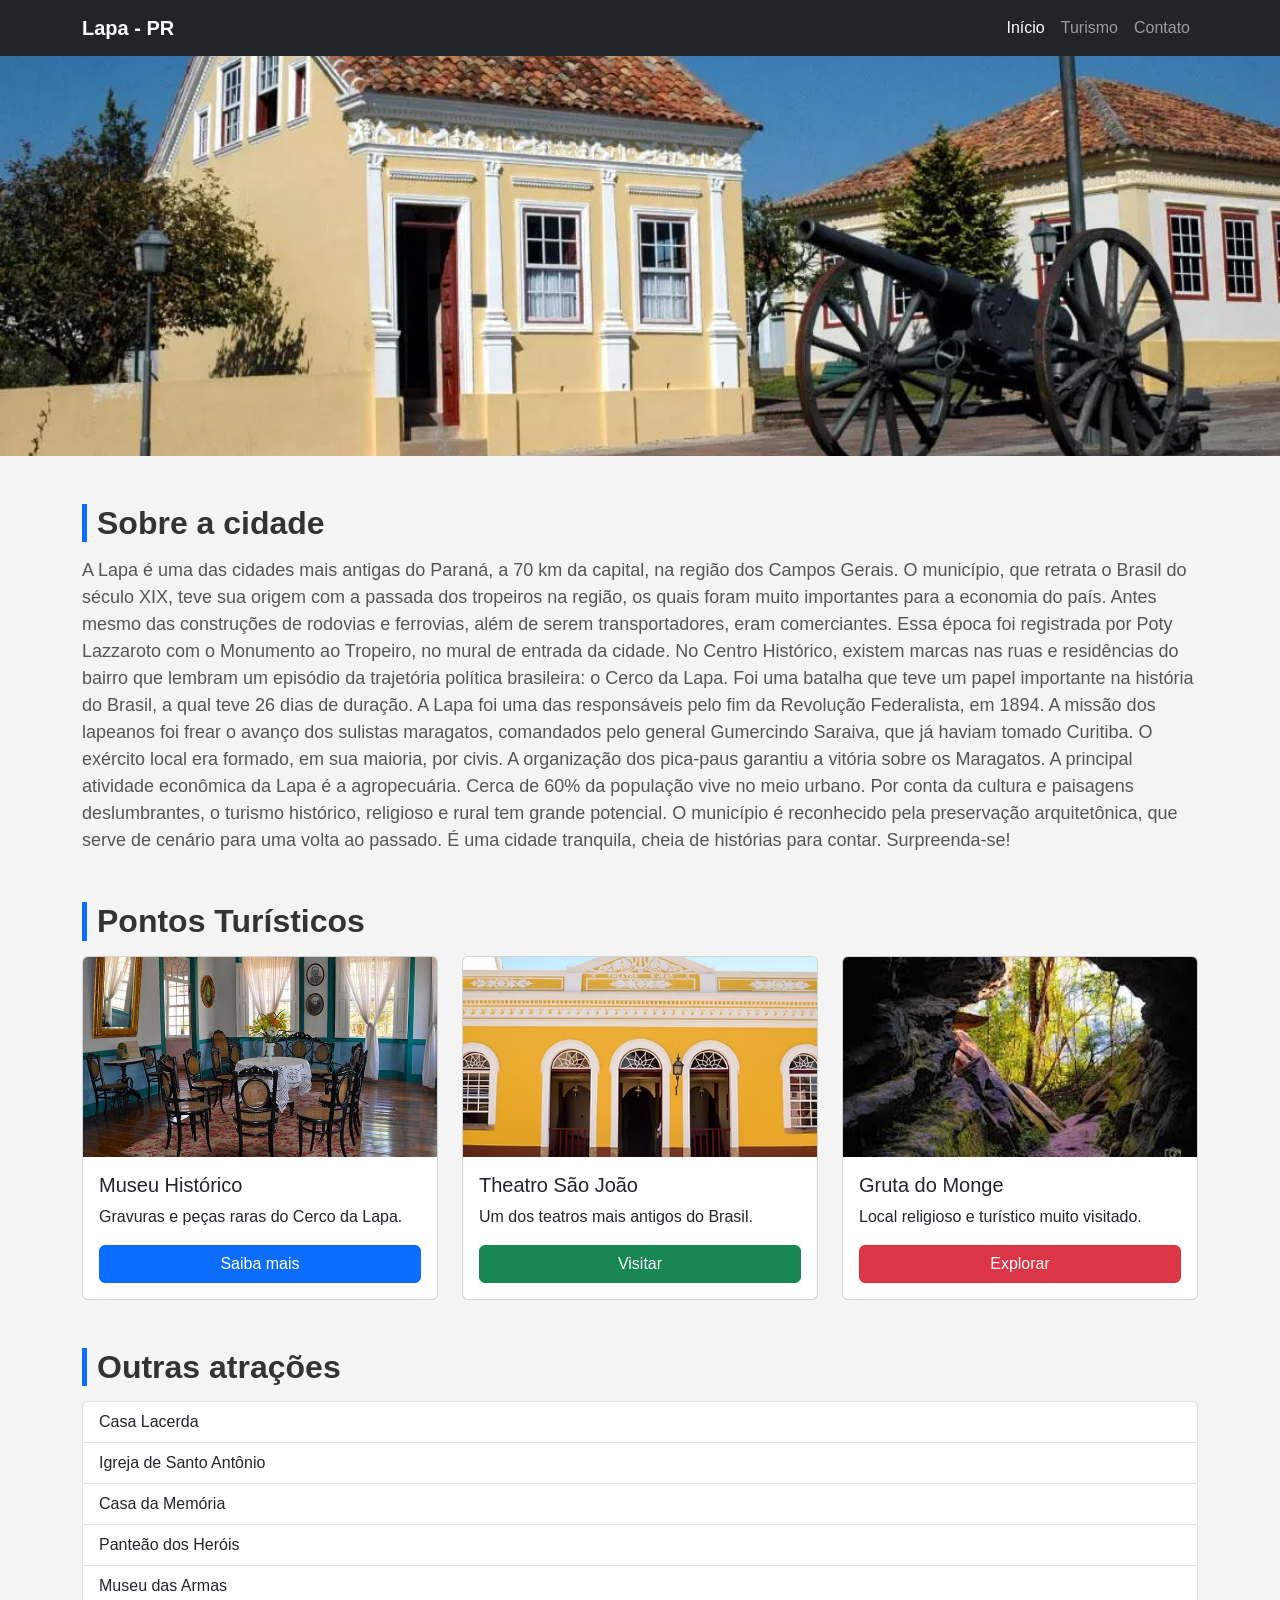
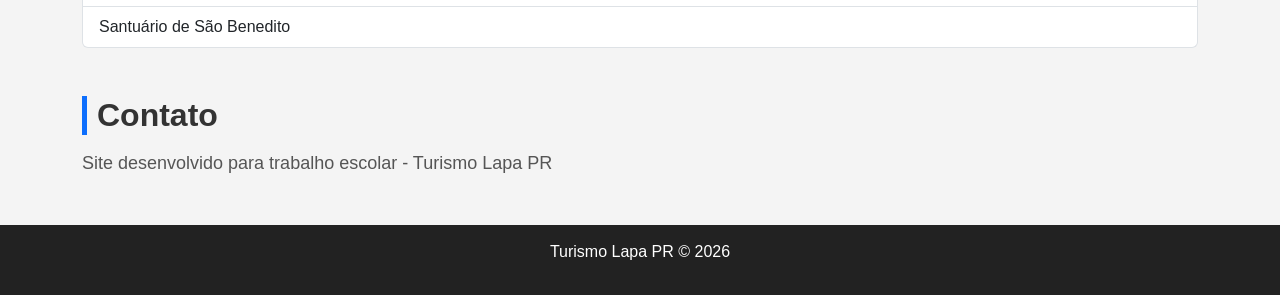
==== Ponto turístico/index.html @ 1a342ee7 "Ponto turístico versão1" ====
<!DOCTYPE html>
<html lang="pt-br">
<head>
  <meta charset="UTF-8">
  <title>Turismo em Lapa - PR</title>

  <link href="https://cdn.jsdelivr.net/npm/bootstrap@5.3.0/dist/css/bootstrap.min.css" rel="stylesheet">
  <link rel="stylesheet" href="style.css">
</head>

<body>

<!-- NAVBAR -->
<nav class="navbar navbar-expand-lg navbar-dark bg-dark shadow">
  <div class="container">
    <a class="navbar-brand fw-bold" href="#inicio">Lapa - PR</a>

    <button class="navbar-toggler" data-bs-toggle="collapse" data-bs-target="#menu">
      <span class="navbar-toggler-icon"></span>
    </button>

    <div id="menu" class="collapse navbar-collapse">
      <ul class="navbar-nav ms-auto">
        <li class="nav-item"><a class="nav-link active" href="#inicio">Início</a></li>
        <li class="nav-item"><a class="nav-link" href="#turismo">Turismo</a></li>
        <li class="nav-item"><a class="nav-link" href="#contato">Contato</a></li>
      </ul>
    </div>
  </div>
</nav>

<!-- CAROUSEL -->
<div id="inicio" class="carousel slide">
  <div class="carousel-inner">

    <div class="carousel-item active">
      <img src="topo_35.webp" class="d-block w-100 carousel-img">
    </div>

  </div>
</div>

<!-- SOBRE -->
<div class="container mt-5">
  <h2 class="titulo">Sobre a cidade</h2>

  <p class="texto">
   A Lapa é uma das cidades mais antigas do Paraná, a 70 km da capital, na região dos Campos Gerais. O município, que retrata o Brasil do século XIX, teve sua origem com a passada dos tropeiros na região, os quais foram muito importantes para a economia do país. Antes mesmo das construções de rodovias e ferrovias, além de serem transportadores, eram comerciantes. Essa época foi registrada por Poty Lazzaroto com o Monumento ao Tropeiro, no mural de entrada da cidade.

No Centro Histórico, existem marcas nas ruas e residências do bairro que lembram um episódio da trajetória política brasileira: o Cerco da Lapa. Foi uma batalha que teve um papel importante na história do Brasil, a qual teve 26 dias de duração. A Lapa foi uma das responsáveis pelo fim da Revolução Federalista, em 1894. A missão dos lapeanos foi frear o avanço dos sulistas maragatos, comandados pelo general Gumercindo Saraiva, que já haviam tomado Curitiba. O exército local era formado, em sua maioria, por civis. A organização dos pica-paus garantiu a vitória sobre os Maragatos. 

A principal atividade econômica da Lapa é a agropecuária. Cerca de 60% da população vive no meio urbano. Por conta da cultura e paisagens deslumbrantes, o turismo histórico, religioso e rural tem grande potencial. O município é reconhecido pela preservação arquitetônica, que serve de cenário para uma volta ao passado. É uma cidade tranquila, cheia de histórias para contar. Surpreenda-se!
  </p>
</div>

<!-- TURISMO -->
<div id="turismo" class="container mt-5">
  <h2 class="titulo">Pontos Turísticos</h2>

  <div class="row">

    <div class="col-md-4 d-flex">
      <div class="card custom-card w-100">
        <img src="lapa-casa-lacerda.jpg" class="card-img-top">
        <div class="card-body">
          <h5 class="card-title">Museu Histórico</h5>
          <p class="card-text">Gravuras e peças raras do Cerco da Lapa.</p>
          <a href="#museu" class="btn btn-primary">Saiba mais</a>
        </div>
      </div>
    </div>

    <div class="col-md-4 d-flex">
      <div class="card custom-card w-100">
        <img src="0e6b5c_481385b7466d4fc0888433da74d930fe~mv2_d_3008_2000_s_2.avif" class="card-img-top">
        <div class="card-body">
          <h5 class="card-title">Theatro São João</h5>
          <p class="card-text">Um dos teatros mais antigos do Brasil.</p>
          <a href="#teatro" class="btn btn-success">Visitar</a>
        </div>
      </div>
    </div>

    <div class="col-md-4 d-flex">
      <div class="card custom-card w-100">
        <img src="download.jpeg" class="card-img-top">
        <div class="card-body">
          <h5 class="card-title">Gruta do Monge</h5>
          <p class="card-text">Local religioso e turístico muito visitado.</p>
          <a href="#gruta" class="btn btn-danger">Explorar</a>
        </div>
      </div>
    </div>

  </div>
</div>

<!-- OUTRAS ATRAÇÕES -->
<div class="container mt-5">
  <h2 class="titulo">Outras atrações</h2>

  <ul class="list-group custom-list">
    <li class="list-group-item">Casa Lacerda</li>
    <li class="list-group-item">Igreja de Santo Antônio</li>
    <li class="list-group-item">Casa da Memória</li>
    <li class="list-group-item">Panteão dos Heróis</li>
    <li class="list-group-item">Museu das Armas</li>
    <li class="list-group-item">Santuário de São Benedito</li>
  </ul>
</div>

<!-- CONTATO -->
<div id="contato" class="container mt-5">
  <h2 class="titulo">Contato</h2>
  <p class="texto">Site desenvolvido para trabalho escolar - Turismo Lapa PR</p>
</div>

<!-- FOOTER -->
<footer class="footer mt-5">
  <p>Turismo Lapa PR © 2026</p>
</footer>

<script src="https://cdn.jsdelivr.net/npm/bootstrap@5.3.0/dist/js/bootstrap.bundle.min.js"></script>

</body>
</html>
---- Ponto turístico/style.css ----
body {
  background-color: #f4f4f4;
  font-family: Arial, sans-serif;
  scroll-behavior: smooth;
}

.titulo {
  font-weight: bold;
  margin-bottom: 15px;
  color: #333;
  border-left: 5px solid #0d6efd;
  padding-left: 10px;
}

.texto {
  font-size: 18px;
  color: #555;
}

.carousel-img {
  height: 400px;
  object-fit: cover;
}

/* Cards iguais */
.custom-card {
  height: 100%;
  display: flex;
  flex-direction: column;
  transition: 0.3s;
}

.custom-card:hover {
  transform: scale(1.05);
  box-shadow: 0 8px 20px rgba(0,0,0,0.3);
}

.card-body {
  flex-grow: 1;
  display: flex;
  flex-direction: column;
  justify-content: space-between;
}

/* Imagens iguais */
.card-img-top {
  height: 200px;
  object-fit: cover;
}

/* Botões */
.btn {
  transition: 0.3s;
}

.btn:hover {
  transform: scale(1.1);
}

/* ListGroup */
.custom-list .list-group-item {
  transition: 0.3s;
}

.custom-list .list-group-item:hover {
  background-color: #0d6efd;
  color: white;
  transform: translateX(10px);
}

/* Footer */
.footer {
  background-color: #222;
  color: white;
  text-align: center;
  padding: 15px;
}
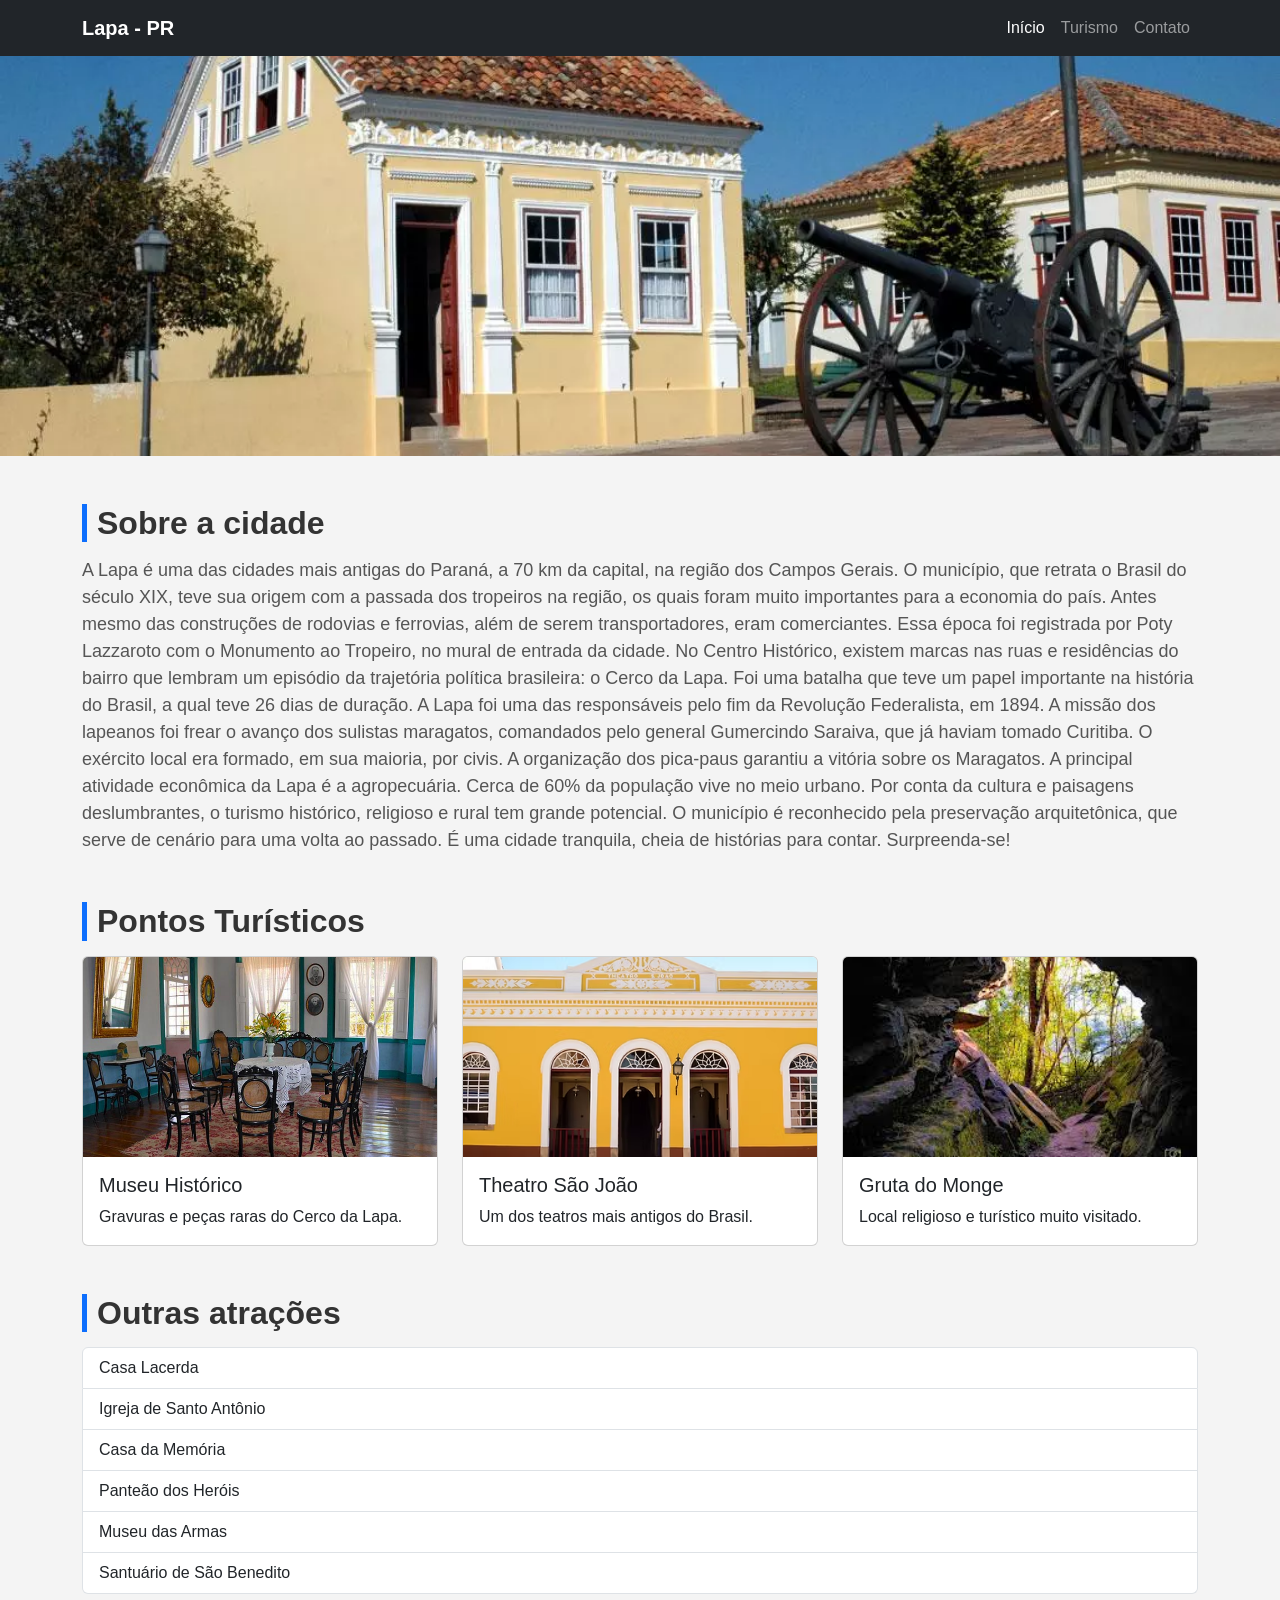
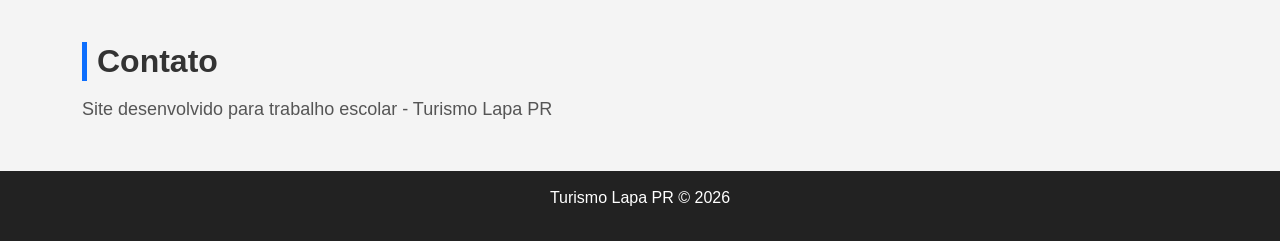
==== commit 58f07f19: "Ponto Turístico" ====
--- a/Ponto turístico/index.html
+++ b/Ponto turístico/index.html
@@ -65,7 +65,6 @@
         <div class="card-body">
           <h5 class="card-title">Museu Histórico</h5>
           <p class="card-text">Gravuras e peças raras do Cerco da Lapa.</p>
-          <a href="#museu" class="btn btn-primary">Saiba mais</a>
         </div>
       </div>
     </div>
@@ -76,7 +75,6 @@
         <div class="card-body">
           <h5 class="card-title">Theatro São João</h5>
           <p class="card-text">Um dos teatros mais antigos do Brasil.</p>
-          <a href="#teatro" class="btn btn-success">Visitar</a>
         </div>
       </div>
     </div>
@@ -87,7 +85,6 @@
         <div class="card-body">
           <h5 class="card-title">Gruta do Monge</h5>
           <p class="card-text">Local religioso e turístico muito visitado.</p>
-          <a href="#gruta" class="btn btn-danger">Explorar</a>
         </div>
       </div>
     </div>
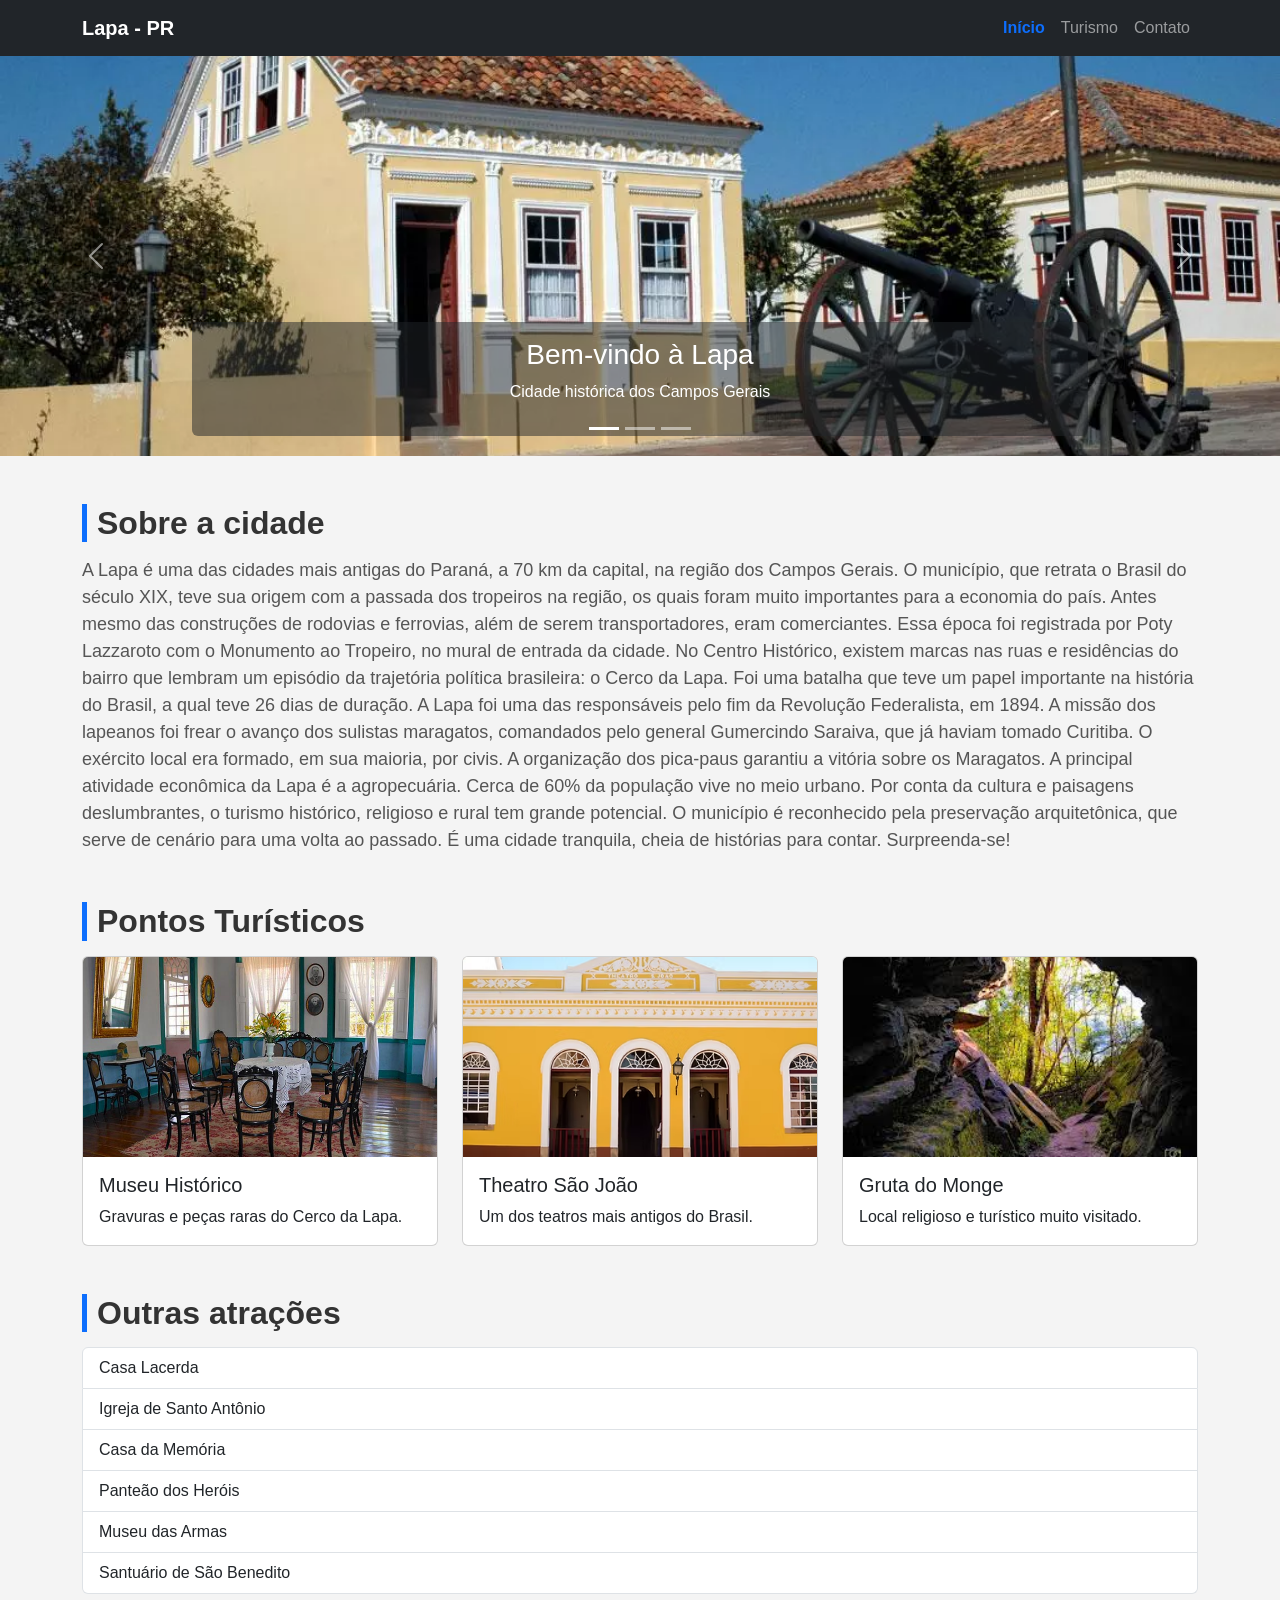
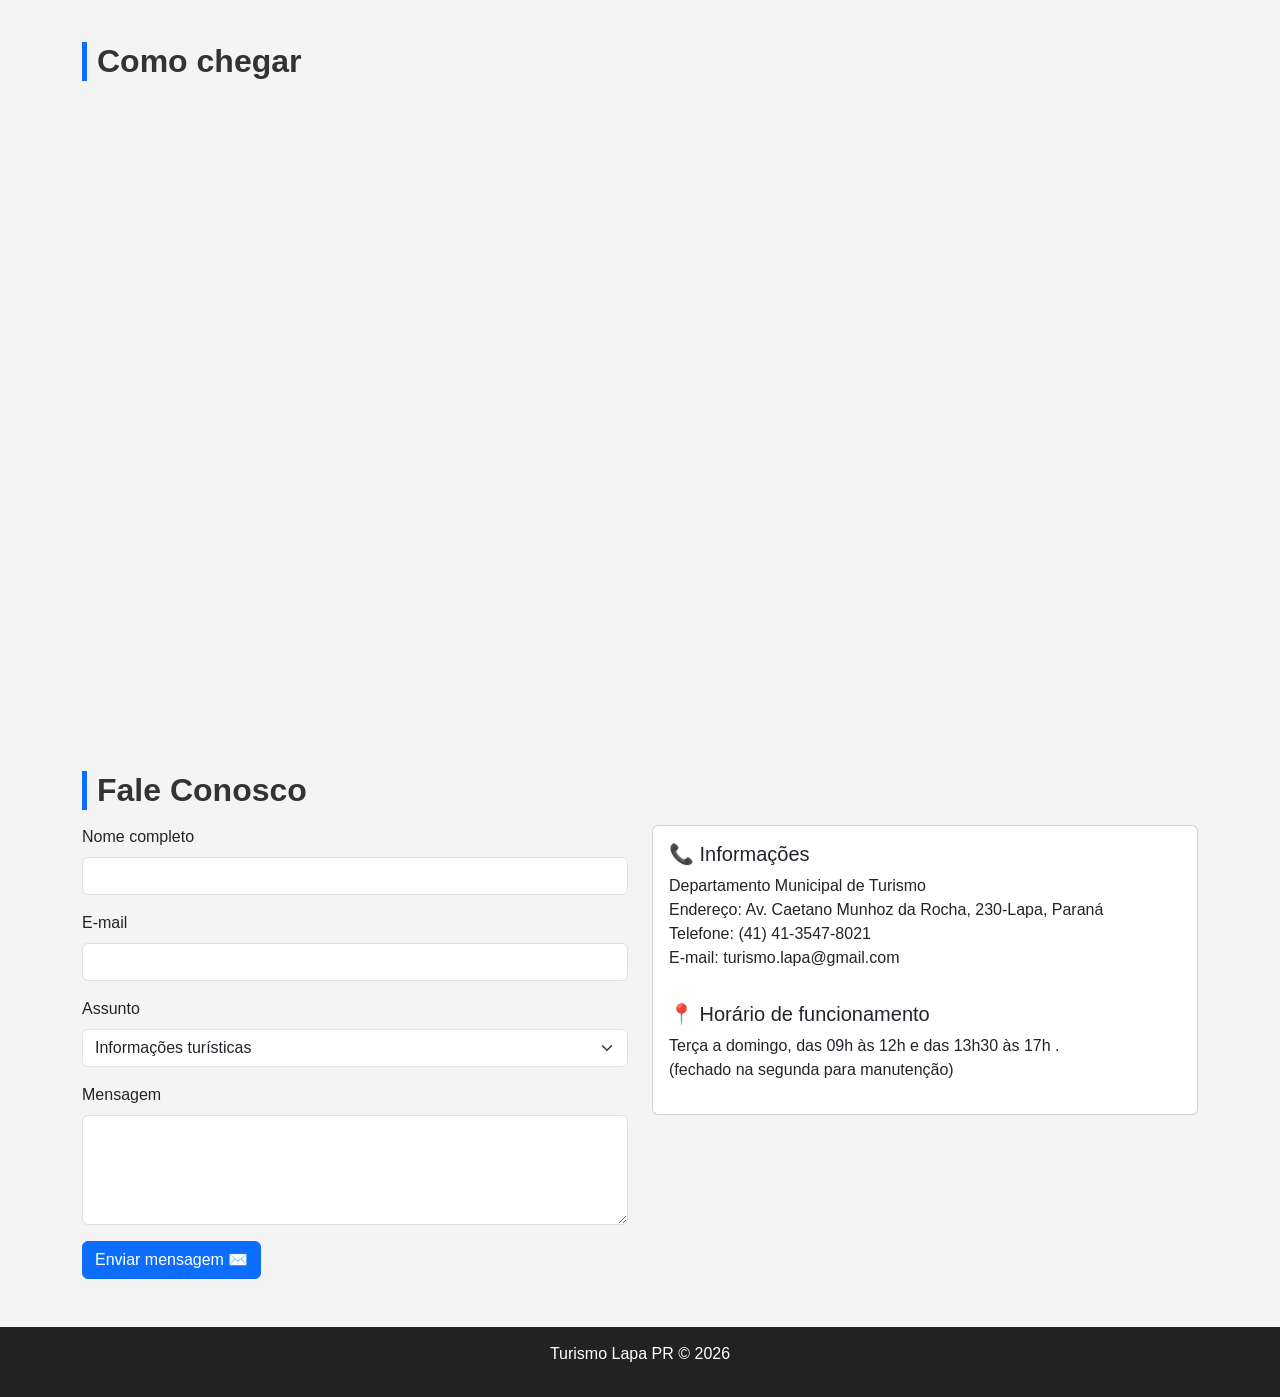
==== commit 1ce93081: "Turismo lapa" ====
--- a/Ponto turístico/index.html
+++ b/Ponto turístico/index.html
@@ -1,5 +1,6 @@
 <!DOCTYPE html>
 <html lang="pt-br">
+
 <head>
   <meta charset="UTF-8">
   <title>Turismo em Lapa - PR</title>
@@ -7,117 +8,276 @@
   <link href="https://cdn.jsdelivr.net/npm/bootstrap@5.3.0/dist/css/bootstrap.min.css" rel="stylesheet">
   <link rel="stylesheet" href="style.css">
 </head>
+<button class="btn-topo" id="btnTopo">↑</button>
+
+<script>
+  const btnTopo = document.getElementById('btnTopo');
+  window.addEventListener('scroll', () => {
+    btnTopo.style.display = window.scrollY > 300 ? 'block' : 'none';
+  });
+  btnTopo?.addEventListener('click', () => window.scrollTo({ top: 0, behavior: 'smooth' }));
+</script>
 
 <body>
 
-<!-- NAVBAR -->
-<nav class="navbar navbar-expand-lg navbar-dark bg-dark shadow">
-  <div class="container">
-    <a class="navbar-brand fw-bold" href="#inicio">Lapa - PR</a>
-
-    <button class="navbar-toggler" data-bs-toggle="collapse" data-bs-target="#menu">
-      <span class="navbar-toggler-icon"></span>
+  <!-- NAVBAR -->
+  <nav class="navbar navbar-expand-lg navbar-dark bg-dark shadow">
+    <div class="container">
+      <a class="navbar-brand fw-bold" href="#inicio">Lapa - PR</a>
+
+      <button class="navbar-toggler" data-bs-toggle="collapse" data-bs-target="#menu">
+        <span class="navbar-toggler-icon"></span>
+      </button>
+
+      <div id="menu" class="collapse navbar-collapse">
+        <ul class="navbar-nav ms-auto">
+          <li class="nav-item"><a class="nav-link active" href="#inicio">Início</a></li>
+          <li class="nav-item"><a class="nav-link" href="#turismo">Turismo</a></li>
+          <li class="nav-item"><a class="nav-link" href="#contato">Contato</a></li>
+        </ul>
+      </div>
+    </div>
+  </nav>
+
+  <!-- CAROUSEL -->
+  <div id="inicio" class="carousel slide" data-bs-ride="carousel">
+    <div class="carousel-indicators">
+      <button type="button" data-bs-target="#inicio" data-bs-slide-to="0" class="active"></button>
+      <button type="button" data-bs-target="#inicio" data-bs-slide-to="1"></button>
+      <button type="button" data-bs-target="#inicio" data-bs-slide-to="2"></button>
+    </div>
+
+    <div class="carousel-inner">
+      <div class="carousel-item active">
+        <img src="topo_35.webp" class="d-block w-100 carousel-img" alt="Vista da cidade da Lapa">
+        <div class="carousel-caption d-none d-md-block bg-dark bg-opacity-50 rounded p-3">
+          <h3>Bem-vindo à Lapa</h3>
+          <p>Cidade histórica dos Campos Gerais</p>
+        </div>
+      </div>
+      <div class="carousel-item">
+        <img src="igreja_5.webp" class="d-block w-100 carousel-img" alt="Centro Histórico da Lapa">
+        <div class="carousel-caption d-none d-md-block bg-dark bg-opacity-50 rounded p-3">
+        </div>
+      </div>
+      <div class="carousel-item">
+        <img src="lacerda.webp" class="d-block w-100 carousel-img" alt="Monumento do Cerco da Lapa">
+        <div class="carousel-caption d-none d-md-block bg-dark bg-opacity-50 rounded p-3">
+        </div>
+      </div>
+    </div>
+
+    <button class="carousel-control-prev" type="button" data-bs-target="#inicio" data-bs-slide="prev">
+      <span class="carousel-control-prev-icon"></span>
     </button>
-
-    <div id="menu" class="collapse navbar-collapse">
-      <ul class="navbar-nav ms-auto">
-        <li class="nav-item"><a class="nav-link active" href="#inicio">Início</a></li>
-        <li class="nav-item"><a class="nav-link" href="#turismo">Turismo</a></li>
-        <li class="nav-item"><a class="nav-link" href="#contato">Contato</a></li>
-      </ul>
-    </div>
-  </div>
-</nav>
-
-<!-- CAROUSEL -->
-<div id="inicio" class="carousel slide">
-  <div class="carousel-inner">
-
-    <div class="carousel-item active">
-      <img src="topo_35.webp" class="d-block w-100 carousel-img">
-    </div>
-
-  </div>
-</div>
-
-<!-- SOBRE -->
-<div class="container mt-5">
-  <h2 class="titulo">Sobre a cidade</h2>
-
-  <p class="texto">
-   A Lapa é uma das cidades mais antigas do Paraná, a 70 km da capital, na região dos Campos Gerais. O município, que retrata o Brasil do século XIX, teve sua origem com a passada dos tropeiros na região, os quais foram muito importantes para a economia do país. Antes mesmo das construções de rodovias e ferrovias, além de serem transportadores, eram comerciantes. Essa época foi registrada por Poty Lazzaroto com o Monumento ao Tropeiro, no mural de entrada da cidade.
-
-No Centro Histórico, existem marcas nas ruas e residências do bairro que lembram um episódio da trajetória política brasileira: o Cerco da Lapa. Foi uma batalha que teve um papel importante na história do Brasil, a qual teve 26 dias de duração. A Lapa foi uma das responsáveis pelo fim da Revolução Federalista, em 1894. A missão dos lapeanos foi frear o avanço dos sulistas maragatos, comandados pelo general Gumercindo Saraiva, que já haviam tomado Curitiba. O exército local era formado, em sua maioria, por civis. A organização dos pica-paus garantiu a vitória sobre os Maragatos. 
-
-A principal atividade econômica da Lapa é a agropecuária. Cerca de 60% da população vive no meio urbano. Por conta da cultura e paisagens deslumbrantes, o turismo histórico, religioso e rural tem grande potencial. O município é reconhecido pela preservação arquitetônica, que serve de cenário para uma volta ao passado. É uma cidade tranquila, cheia de histórias para contar. Surpreenda-se!
-  </p>
-</div>
-
-<!-- TURISMO -->
-<div id="turismo" class="container mt-5">
-  <h2 class="titulo">Pontos Turísticos</h2>
-
-  <div class="row">
-
-    <div class="col-md-4 d-flex">
-      <div class="card custom-card w-100">
-        <img src="lapa-casa-lacerda.jpg" class="card-img-top">
-        <div class="card-body">
-          <h5 class="card-title">Museu Histórico</h5>
-          <p class="card-text">Gravuras e peças raras do Cerco da Lapa.</p>
-        </div>
-      </div>
-    </div>
-
-    <div class="col-md-4 d-flex">
-      <div class="card custom-card w-100">
-        <img src="0e6b5c_481385b7466d4fc0888433da74d930fe~mv2_d_3008_2000_s_2.avif" class="card-img-top">
-        <div class="card-body">
-          <h5 class="card-title">Theatro São João</h5>
-          <p class="card-text">Um dos teatros mais antigos do Brasil.</p>
-        </div>
-      </div>
-    </div>
-
-    <div class="col-md-4 d-flex">
-      <div class="card custom-card w-100">
-        <img src="download.jpeg" class="card-img-top">
-        <div class="card-body">
-          <h5 class="card-title">Gruta do Monge</h5>
-          <p class="card-text">Local religioso e turístico muito visitado.</p>
-        </div>
-      </div>
-    </div>
-
-  </div>
-</div>
-
-<!-- OUTRAS ATRAÇÕES -->
-<div class="container mt-5">
-  <h2 class="titulo">Outras atrações</h2>
-
-  <ul class="list-group custom-list">
-    <li class="list-group-item">Casa Lacerda</li>
-    <li class="list-group-item">Igreja de Santo Antônio</li>
-    <li class="list-group-item">Casa da Memória</li>
-    <li class="list-group-item">Panteão dos Heróis</li>
-    <li class="list-group-item">Museu das Armas</li>
-    <li class="list-group-item">Santuário de São Benedito</li>
-  </ul>
-</div>
-
-<!-- CONTATO -->
-<div id="contato" class="container mt-5">
-  <h2 class="titulo">Contato</h2>
-  <p class="texto">Site desenvolvido para trabalho escolar - Turismo Lapa PR</p>
-</div>
-
-<!-- FOOTER -->
-<footer class="footer mt-5">
-  <p>Turismo Lapa PR © 2026</p>
-</footer>
-
-<script src="https://cdn.jsdelivr.net/npm/bootstrap@5.3.0/dist/js/bootstrap.bundle.min.js"></script>
+    <button class="carousel-control-next" type="button" data-bs-target="#inicio" data-bs-slide="next">
+      <span class="carousel-control-next-icon"></span>
+    </button>
+  </div>
+  <!-- SOBRE -->
+  <div class="container mt-5">
+    <h2 class="titulo">Sobre a cidade</h2>
+
+    <p class="texto">
+      A Lapa é uma das cidades mais antigas do Paraná, a 70 km da capital, na região dos Campos Gerais. O município, que
+      retrata o Brasil do século XIX, teve sua origem com a passada dos tropeiros na região, os quais foram muito
+      importantes para a economia do país. Antes mesmo das construções de rodovias e ferrovias, além de serem
+      transportadores, eram comerciantes. Essa época foi registrada por Poty Lazzaroto com o Monumento ao Tropeiro, no
+      mural de entrada da cidade.
+
+      No Centro Histórico, existem marcas nas ruas e residências do bairro que lembram um episódio da trajetória
+      política brasileira: o Cerco da Lapa. Foi uma batalha que teve um papel importante na história do Brasil, a qual
+      teve 26 dias de duração. A Lapa foi uma das responsáveis pelo fim da Revolução Federalista, em 1894. A missão dos
+      lapeanos foi frear o avanço dos sulistas maragatos, comandados pelo general Gumercindo Saraiva, que já haviam
+      tomado Curitiba. O exército local era formado, em sua maioria, por civis. A organização dos pica-paus garantiu a
+      vitória sobre os Maragatos.
+
+      A principal atividade econômica da Lapa é a agropecuária. Cerca de 60% da população vive no meio urbano. Por conta
+      da cultura e paisagens deslumbrantes, o turismo histórico, religioso e rural tem grande potencial. O município é
+      reconhecido pela preservação arquitetônica, que serve de cenário para uma volta ao passado. É uma cidade
+      tranquila, cheia de histórias para contar. Surpreenda-se!
+    </p>
+  </div>
+
+  <!-- TURISMO -->
+  <div id="turismo" class="container mt-5">
+    <h2 class="titulo">Pontos Turísticos</h2>
+
+    <div class="row">
+
+      <div class="col-md-4 d-flex">
+        <div class="card custom-card w-100">
+          <img src="lapa-casa-lacerda.jpg" class="card-img-top">
+          <div class="card-body">
+            <h5 class="card-title">Museu Histórico</h5>
+            <p class="card-text">Gravuras e peças raras do Cerco da Lapa.</p>
+          </div>
+        </div>
+      </div>
+
+      <div class="col-md-4 d-flex">
+        <div class="card custom-card w-100">
+          <img src="0e6b5c_481385b7466d4fc0888433da74d930fe~mv2_d_3008_2000_s_2.avif" class="card-img-top">
+          <div class="card-body">
+            <h5 class="card-title">Theatro São João</h5>
+            <p class="card-text">Um dos teatros mais antigos do Brasil.</p>
+          </div>
+        </div>
+      </div>
+
+      <div class="col-md-4 d-flex">
+        <div class="card custom-card w-100">
+          <img src="download.jpeg" class="card-img-top">
+          <div class="card-body">
+            <h5 class="card-title">Gruta do Monge</h5>
+            <p class="card-text">Local religioso e turístico muito visitado.</p>
+          </div>
+        </div>
+      </div>
+
+    </div>
+  </div>
+
+  <!-- OUTRAS ATRAÇÕES -->
+  <div class="container mt-5">
+    <h2 class="titulo">Outras atrações</h2>
+
+    <ul class="list-group custom-list">
+      <li class="list-group-item">Casa Lacerda</li>
+      <li class="list-group-item">Igreja de Santo Antônio</li>
+      <li class="list-group-item">Casa da Memória</li>
+      <li class="list-group-item">Panteão dos Heróis</li>
+      <li class="list-group-item">Museu das Armas</li>
+      <li class="list-group-item">Santuário de São Benedito</li>
+    </ul>
+  </div>
+  <div class="container mt-5">
+    <h2 class="titulo">Como chegar</h2>
+    <div class="ratio ratio-16x9">
+      <iframe
+        src="https://www.google.com/maps/embed?pb=!1m18!1m12!1m3!1d115285.43861865169!2d-49.78353692335933!3d-25.767622799999995!2m3!1f0!2f0!3f0!3m2!1i1024!2i768!4f13.1!3m3!1m2!1s0x94dc039c4a0c6a3b%3A0x8f8b7f5b3e5e9c0a!2sLapa%2C%20PR!5e0!3m2!1spt-BR!2sbr!4v1699999999999!5m2!1spt-BR!2sbr"
+        allowfullscreen="" loading="lazy">
+      </iframe>
+    </div>
+  </div>
+  <!-- CONTATO -->
+  <!-- CONTATO -->
+  <div id="contato" class="container mt-5">
+    <h2 class="titulo">Fale Conosco</h2>
+
+    <div class="row">
+      <div class="col-md-6">
+        <!-- FORMULÁRIO SIMPLES - Vai abrir o e-mail do usuário -->
+        <form action="https://formsubmit.co/barrospadilhaemanuelly5@gmail.com" method="POST">
+
+          <!-- Remove o redirecionamento -->
+          <input type="hidden" name="_captcha" value="false">
+
+          <div class="mb-3">
+            <label class="form-label">Nome completo</label>
+            <input type="text" name="nome" class="form-control" required>
+          </div>
+
+          <div class="mb-3">
+            <label class="form-label">E-mail</label>
+            <input type="email" name="email" class="form-control" required>
+          </div>
+
+          <div class="mb-3">
+            <label class="form-label">Assunto</label>
+            <select name="assunto" class="form-select">
+              <option>Informações turísticas</option>
+              <option>Roteiros personalizados</option>
+              <option>Eventos na cidade</option>
+              <option>Outros</option>
+            </select>
+          </div>
+
+          <div class="mb-3">
+            <label class="form-label">Mensagem</label>
+            <textarea name="mensagem" class="form-control" rows="4" required></textarea>
+          </div>
+
+          <button type="submit" class="btn btn-primary">Enviar mensagem ✉️</button>
+        </form>
+      </div>
+
+      <div class="col-md-6">
+        <div class="card">
+          <div class="card-body">
+            <h5>📞 Informações</h5>
+            <p>Departamento Municipal de Turismo<br>
+              Endereço: Av. Caetano Munhoz da Rocha, 230-Lapa, Paraná<br>
+              Telefone: (41) 41-3547-8021<br>
+              E-mail: turismo.lapa@gmail.com</p>
+
+            <h5 class="mt-3">📍 Horário de funcionamento</h5>
+            <p>Terça a domingo, das 09h às 12h e das 13h30 às 17h .<br>
+              (fechado na segunda para manutenção)</p>
+          </div>
+        </div>
+      </div>
+    </div>
+  </div>
+
+  <!-- Alertas (APENAS UM DE CADA) -->
+  <div id="alertaSucesso" class="alert alert-success"
+    style="display: none; position: fixed; top: 20px; right: 20px; z-index: 9999;">
+    ✅ Mensagem enviada com sucesso! Responderemos em breve.
+  </div>
+
+  <div id="alertaErro" class="alert alert-danger"
+    style="display: none; position: fixed; top: 20px; right: 20px; z-index: 9999;">
+    ❌ Erro ao enviar. Tente novamente mais tarde.
+  </div>
+
+  <script>
+    document.getElementById('formContato').addEventListener('submit', async function (e) {
+      e.preventDefault();
+
+      const formData = new FormData(this);
+      const dados = {
+        nome: formData.get('nome'),
+        email: formData.get('email'),
+        assunto: formData.get('assunto'),
+        mensagem: formData.get('mensagem')
+      };
+
+      try {
+        const resposta = await fetch('https://formsubmit.co/ajax/barrospadilhaemanuelly5@gmail.com', {
+          method: 'POST',
+          headers: { 'Content-Type': 'application/json' },
+          body: JSON.stringify(dados)
+        });
+
+        if (resposta.ok) {
+          document.getElementById('alertaSucesso').style.display = 'block';
+          this.reset();
+          setTimeout(() => {
+            document.getElementById('alertaSucesso').style.display = 'none';
+          }, 4000);
+        } else {
+          document.getElementById('alertaErro').style.display = 'block';
+          setTimeout(() => {
+            document.getElementById('alertaErro').style.display = 'none';
+          }, 4000);
+        }
+      } catch {
+        document.getElementById('alertaErro').style.display = 'block';
+        setTimeout(() => {
+          document.getElementById('alertaErro').style.display = 'none';
+        }, 4000);
+      }
+    });
+  </script>
+
+  <!-- FOOTER -->
+  <footer class="footer mt-5">
+    <p>Turismo Lapa PR © 2026</p>
+  </footer>
+
+  <script src="https://cdn.jsdelivr.net/npm/bootstrap@5.3.0/dist/js/bootstrap.bundle.min.js"></script>
 
 </body>
+
 </html>
--- a/Ponto turístico/style.css
+++ b/Ponto turístico/style.css
@@ -74,4 +74,44 @@
   color: white;
   text-align: center;
   padding: 15px;
+}
+.btn-topo {
+  position: fixed;
+  bottom: 20px;
+  right: 20px;
+  background-color: #0d6efd;
+  color: white;
+  border: none;
+  border-radius: 50%;
+  width: 50px;
+  height: 50px;
+  font-size: 24px;
+  cursor: pointer;
+  display: none;
+  transition: 0.3s;
+  z-index: 1000;
+}
+
+.btn-topo:hover {
+  background-color: #0b5ed7;
+  transform: scale(1.1);
+}
+.navbar {
+  transition: 0.3s;
+}
+
+.navbar-scrolled {
+  background-color: #0a0a0a !important;
+  padding: 5px 0;
+}
+
+/* Botão ativo no menu */
+.nav-link.active {
+  font-weight: bold;
+  color: #0d6efd !important;
+}
+
+/* Animações suaves */
+.custom-card, .list-group-item {
+  transition: all 0.3s ease;
 }
